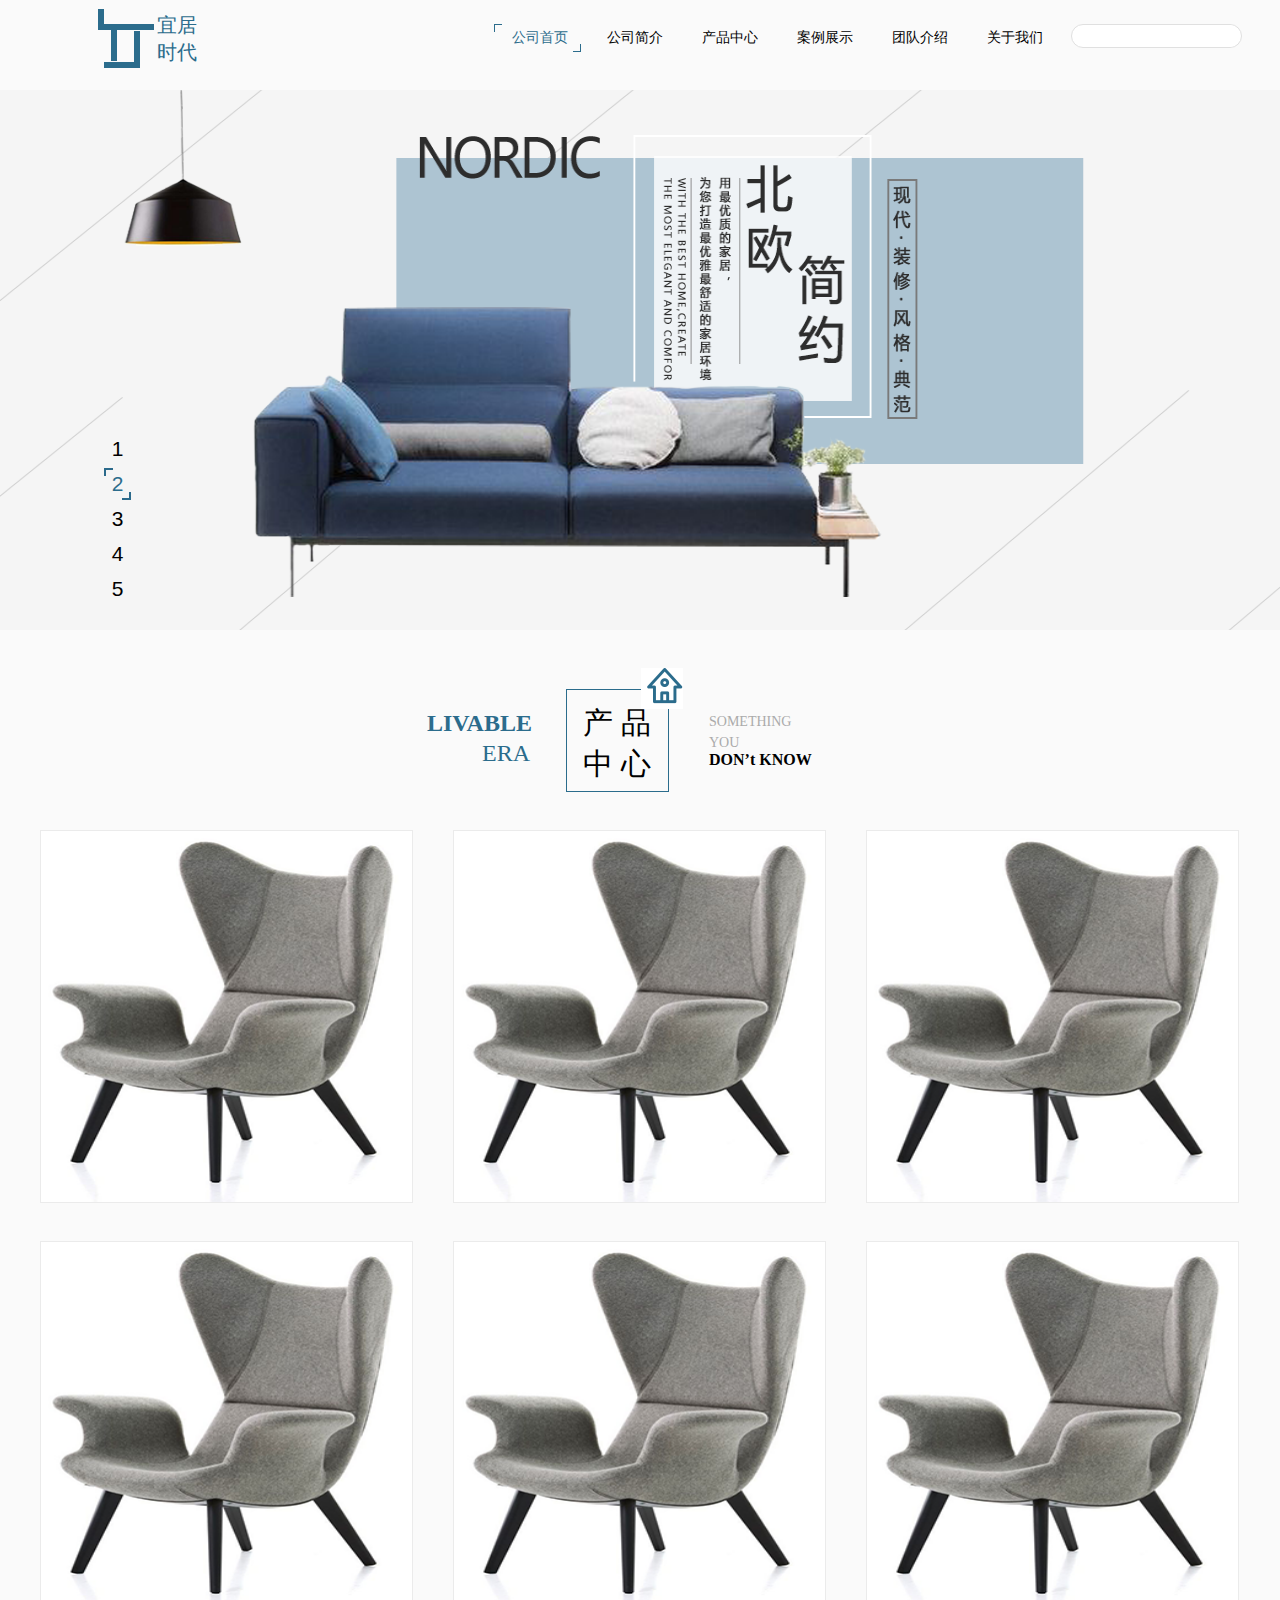
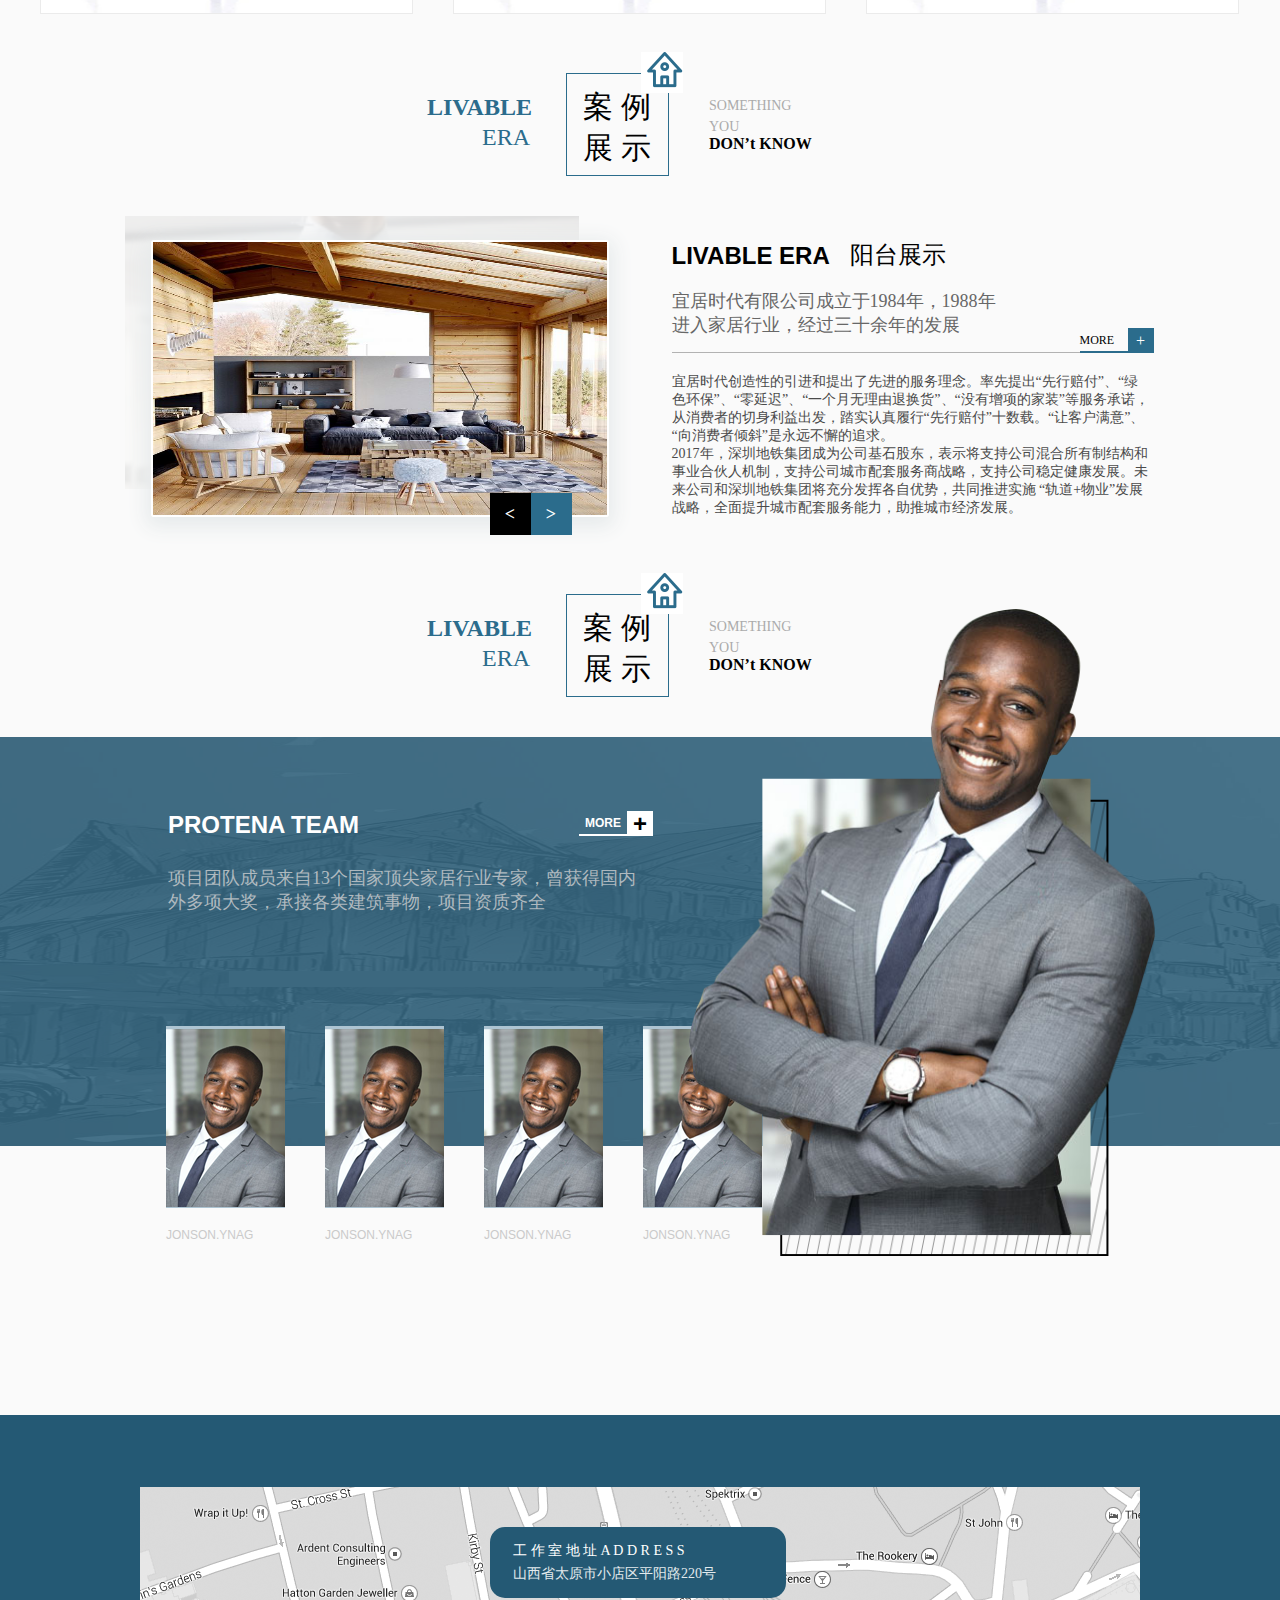
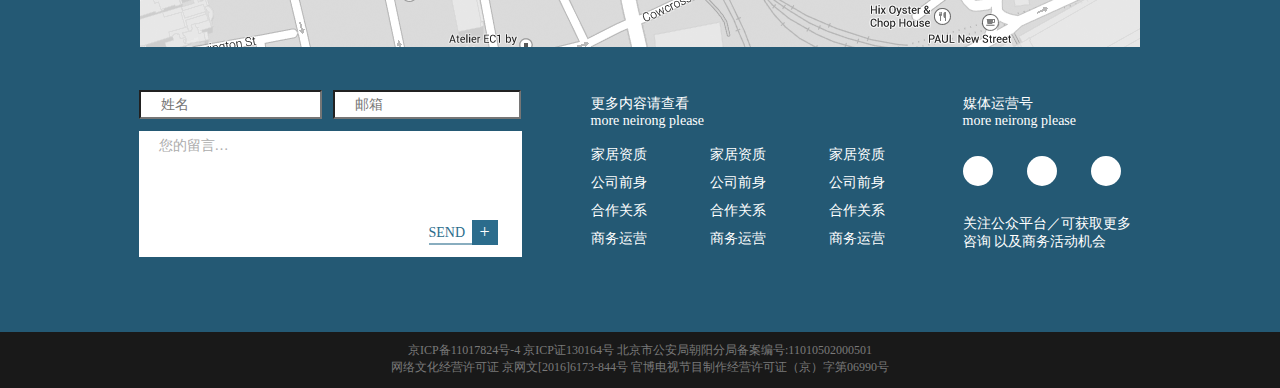
==== index.html @ 9d671a99 "1" ====
<!DOCTYPE html>
<html lang="en">
<head>
	<meta charset="UTF-8">
	<title>宜居时代</title>
	<link rel="stylesheet" href="css/index.css">
	<link rel="stylesheet" href="css/public.css">
</head>
<body>
	<!-- 顶部开始 -->
	<div class="top">
		<div class="top_nr">
			<div class="top_nrleft">
				<div class="top_logo">
					<div class="logo_top"></div>
					<div class="logo_bottom">
						<div class="logo_dingwei"></div>
					</div>
				</div>
				<div class="top_logowz">
					宜居时代
				</div>
			</div>
			<div class="top_right">
				<div class="top_search">
					<form action="" method=""> 
						<label for=""></label>
						<input type="search" placeholder="" class="search_kuang">
				    	<input type="submit" value="&#xe633;" class="search_btn">
					</form>
				</div>	
				<div class="top_rwenzi">
					<a href="guanyu.html">
						<div class="top_wzs"></div>
						关于我们
						<div class="top_wzx"></div>
					</a>
				</div>
				<div class="top_rwenzi">
					<a href="tuandui.html">
						<div class="top_wzs"></div>
						团队介绍
						<div class="top_wzx"></div>
					</a>
				</div>
				<div class="top_rwenzi">
					<a href="anli.html">
						<div class="top_wzs"></div>
						案例展示
						<div class="top_wzx"></div>
					</a>
				</div>
				<div class="top_rwenzi">
					<a href="chanpin.html">
						<div class="top_wzs"></div>
						产品中心
						<div class="top_wzx"></div>
					</a>
				</div>
				<div class="top_rwenzi">
					<a href="jianjie.html">
						<div class="top_wzs"></div>
						公司简介
						<div class="top_wzx"></div>
					</a>
				</div>
				<div class="top_rwenzi top_rwenzi1">
					<a href="index.html">
						<div class="top_wzs top_wzs1"></div>
						公司首页
						<div class="top_wzx top_wzx1"></div>
					</a>
				</div>
					
			</div>
		</div>
	</div>
	<!-- 顶部结束 -->
	<!-- banner开始 -->
	<div class="banner">
		<img src="img/index1.png" alt="">
		<div class="banner_sz">
			<div class="banner_1">
				<div class="banner_lan banner_lts"></div>
				<div class="banner_lan banner_ltl"></div>
				1
				<div class="banner_lan banner_ltx"></div>
				<div class="banner_lan banner_ltr"></div>
			</div>
			<div class="banner_1 banner_2 banner_3">
				<div class="banner_lan banner_lan1 banner_lts"></div>
				<div class="banner_lan banner_lan1 banner_ltl"></div>
				2
				<div class="banner_lan banner_lan1 banner_ltx"></div>
				<div class="banner_lan banner_lan1 banner_ltr"></div>
			</div>
			<div class="banner_1 banner_2">
				<div class="banner_lan banner_lts"></div>
				<div class="banner_lan banner_ltl"></div>
				3
				<div class="banner_lan banner_ltx"></div>
				<div class="banner_lan banner_ltr"></div>
			</div>
			<div class="banner_1 banner_2">
				<div class="banner_lan banner_lts"></div>
				<div class="banner_lan banner_ltl"></div>
				4
				<div class="banner_lan banner_ltx"></div>
				<div class="banner_lan banner_ltr"></div>
			</div>
			<div class="banner_1 banner_2">
				<div class="banner_lan banner_lts"></div>
				<div class="banner_lan banner_ltl"></div>
				5
				<div class="banner_lan banner_ltx"></div>
				<div class="banner_lan banner_ltr"></div>
			</div>
		</div>
	</div>
	
	<!-- banner结束  -->
	<!-- 产品中心开始 -->
	<div class="biaoti">
		<div class="bt_left">
			<div class="bt_leftz">LIVABLE</div>
			<div class="bt_leftz1">ERA</div>	
		</div>
		<div class="bt_kuang">
			产 品中 心
			<div class="bt_fangzi">
				<img src="img/index2.png" alt="">
			</div>
		</div>
		<div class="bt_right">
			<p>SOMETHING</p>
			<p>YOU</p>
			<span>DON’t KNOW</span>
		</div>
	</div>
	<div class="neirong">
		<div class="nr_hz1">
			<img src="img/index3.png" alt="">
			<div class="nr_hover">
				<img src="img/index4.png" alt="">
			</div>
		</div>

		<div class="nr_hz1 nr_hz2">
			<img src="img/index3.png" alt="">
			<div class="nr_hover">
				<img src="img/index4.png" alt="">
			</div>
		</div>

		<div class="nr_hz1 nr_hz2">
			<img src="img/index3.png" alt="">
			<div class="nr_hover">
				<img src="img/index4.png" alt="">
			</div>
		</div>
	</div>
	<div class="neirong">
		<div class="nr_hz1">
			<img src="img/index3.png" alt="">
			<div class="nr_hover">
				<img src="img/index4.png" alt="">
			</div>
		</div>

		<div class="nr_hz1 nr_hz2">
			<img src="img/index3.png" alt="">
			<div class="nr_hover">
				<img src="img/index4.png" alt="">
			</div>
		</div>

		<div class="nr_hz1 nr_hz2">
			<img src="img/index3.png" alt="">
			<div class="nr_hover">
				<img src="img/index4.png" alt="">
			</div>
		</div>
	</div>
	<!-- 产品中心结束 -->
	<!-- 案例展示开始 -->
	<div class="biaoti">
		<div class="bt_left">
			<div class="bt_leftz">LIVABLE</div>
			<div class="bt_leftz1">ERA</div>	
		</div>
		<div class="bt_kuang">
			案 例展 示
			<div class="bt_fangzi">
				<img src="img/index2.png" alt="">
			</div>
		</div>
		<div class="bt_right">
			<p>SOMETHING</p>
			<p>YOU</p>
			<span>DON’t KNOW</span>
		</div>
	</div>
	<div class="al_nr">
		<div class="al_left">
			<img src="img/index7.png" alt="" class="al_img1">
			<div class="al_img2h">
				<img src="img/index6.png" alt="" class="al_img2">
			</div>
			<a href="" class="al_ljt">&lt;</a>
			<a href="" class="al_rjt">&gt;</a>
		</div>
		<div class="al_right">
			<p>LIVABLE ERA</p>
			<div class="al_rz">阳台展示</div>
			<div class="al_rz1">
				宜居时代有限公司成立于1984年，1988年进入家居行业，经过三十余年的发展
			</div>
			<div class="al_fenge">
				<div class="al_jia">+</div>
				<div class="al_more">MORE</div>
			</div>
			<div class="al_rwz">
				宜居时代创造性的引进和提出了先进的服务理念。率先提出“先行赔付”、“绿色环保”、“零延迟”、“一个月无理由退换货”、“没有增项的家装”等服务承诺，从消费者的切身利益出发，踏实认真履行“先行赔付”十数载。“让客户满意”、“向消费者倾斜”是永远不懈的追求。
				<br>2017年，深圳地铁集团成为公司基石股东，表示将支持公司混合所有制结构和事业合伙人机制，支持公司城市配套服务商战略，支持公司稳定健康发展。未来公司和深圳地铁集团将充分发挥各自优势，共同推进实施 “轨道+物业”发展战略，全面提升城市配套服务能力，助推城市经济发展。
			</div>
		</div>
	</div>
	<!-- 案例展示结束 -->
	<!-- 团队介绍开始 -->
	<div class="biaoti">
		<div class="bt_left">
			<div class="bt_leftz">LIVABLE</div>
			<div class="bt_leftz1">ERA</div>	
		</div>
		<div class="bt_kuang">
			案 例展 示
			<div class="bt_fangzi">
				<img src="img/index2.png" alt="">
			</div>
		</div>
		<div class="bt_right">
			<p>SOMETHING</p>
			<p>YOU</p>
			<span>DON’t KNOW</span>
		</div>
	</div>
	<div class="td_nz">
		<div class="td_img">
			<div class="td_tiao"></div>
			<img src="img/index10.png" alt="" class="td_img1">
			<div class="td_fugai"></div>
			<div class="td_fgz">
				PROTENA TEAM
				<div class="td_jia">+</div>
				<div class="td_more">MORE</div>
			</div>
			<div class="td_fgz1">
				项目团队成员来自13个国家顶尖家居行业专家，曾获得国内外多项大奖，承接各类建筑事物，项目资质齐全
			</div>
			<div class="td_rw">
				<div class="td_rw1">
					<div class="td_rwimg">
						<img src="img/indextx.png" alt="">
					</div>
					<div class="td_name">JONSON.YNAG</div>
				</div>
				<div class="td_rw1 td_rw2">
					<div class="td_rwimg">
						<img src="img/indextx.png" alt="">
					</div>
					<div class="td_name">JONSON.YNAG</div>
				</div>
				<div class="td_rw1 td_rw2">
					<div class="td_rwimg">
						<img src="img/indextx.png" alt="">
					</div>
					<div class="td_name">JONSON.YNAG</div>
				</div>
				<div class="td_rw1 td_rw2">
					<div class="td_rwimg">
						<img src="img/indextx.png" alt="">
					</div>
					<div class="td_name">JONSON.YNAG</div>
				</div>
			</div>
			<img src="img/index9.png" alt="" class="td_img2">
		</div>
	</div>
	
	<!-- 团队介绍结束 -->
	<!-- 站点地图开始 -->
	<div class="map">
		<div class="map_map">
			<img src="img/map.png" alt="">
			<span>&#xe676;</span>
			<div class="map_address">
				<p>工 作 室 地 址 A D D R E S S</p>
				<h5>山西省太原市小店区平阳路220号</h5>
			</div>
		</div>
		<div class="map_lx">
			<div class="map_email">
				<input type="email" placeholder="姓名" class="map_name">
				<input type="email" placeholder="邮箱" class="map_name map_youxiang">
				<div class="map_name map_liuyan">
					您的留言…
					<div class="map_jiahao">+</div>
					<div class="map_tiao">SEND</div>
				</div>
			</div>
			<div class="map_lianjie">
				<div class="map_lianjie1">
					<p>更多内容请查看</p>
					<span>more neirong please</span>
				</div>
				<div class="map_li1">
						<span>家居资质</span>
						<p>公司前身</p>
						<p>合作关系</p>
						<p>商务运营</p>
					</div>
					<div class="map_li1 map_li2">
						<span>家居资质</span>
						<p>公司前身</p>
						<p>合作关系</p>
						<p>商务运营</p>
					</div>
					<div class="map_li1 map_li2">
						<span>家居资质</span>
						<p>公司前身</p>
						<p>合作关系</p>
						<p>商务运营</p>
					</div>
			</div>
			<div class="map_lianjie map_meiti">
				<div class="map_lianjie1">
					<p>媒体运营号</p>
					<span>more neirong please</span>
				</div>
				<div class="map_weibo">
					<div class="weibo">&#xe699;</div>
					<div class="weibo weixin">&#xe619;</div>
					<div class="weibo weixin">&#xe630;</div>
				</div>
				<div class="map_p">关注公众平台／可获取更多咨询 以及商务活动机会</div>
			</div>
		</div>
	</div>
	<div class="xukezheng">
		<div class="xkz_wenzi">
			京ICP备11017824号-4 京ICP证130164号 北京市公安局朝阳分局备案编号:11010502000501
			<br>网络文化经营许可证 京网文[2016]6173-844号 官博电视节目制作经营许可证（京）字第06990号
		</div>	
	</div>
	<!-- 站点地图结束 -->
</body>
</html>
---- css/index.css ----
@font-face {
  font-family: 'iconfont';  /* project id 569558 */
  src: url('https://at.alicdn.com/t/font_569558_vj37noidc6p3nmi.eot');
  src: url('https://at.alicdn.com/t/font_569558_vj37noidc6p3nmi.eot?#iefix') format('embedded-opentype'),
  url('https://at.alicdn.com/t/font_569558_vj37noidc6p3nmi.woff') format('woff'),
  url('https://at.alicdn.com/t/font_569558_vj37noidc6p3nmi.ttf') format('truetype'),
  url('https://at.alicdn.com/t/font_569558_vj37noidc6p3nmi.svg#iconfont') format('svg');
}
body{
	background-color: #FAFAFA;
}
.top{
	width: 100%;
	height: 79px;
	padding-top:  9px;
}
.top_nr{
	width: 1152px;	
	height: 59px;
	margin-left: 90px;
}
.top_nrleft{
	width: 103px;
	height: 59px;
	margin-left: 8px;
	float: left;
}
.top_logo{
	float: left;
}
.logo_top{
	width: 56px;
	height: 21px;
	border-bottom: 6px solid #2B6C8C;
	border-left: 6px solid #2B6C8C;
}
.logo_bottom{
	width: 36px;
	height: 37px;
	border-bottom: 6px solid #2B6C8C;
	border-right: 6px solid #2B6C8C;
	margin-top: 1px;
	margin-left: 6px;
	position: relative;
}
.logo_dingwei{
	width: 6px;
	height: 31px;
	background-color: #2B6C8C;
	position: absolute;
	left: 7px;
	top: -1px;
}
.top_logowz{
	width: 44px;
	height: 47px;
	float: left;
	margin-left: 3px;
	margin-top: 3px;
	color: #2B6C8C;
	font-size: 20px;
	font-family: "微软雅黑";
}
.top_rwenzi{
	width: 87px;
	height: 28px;
	margin-left: 8px;
	margin-top: 15px;
	padding-left: 18px; 
	font-size: 16px;
	color: #000;
	font-size: 14px;
	font-family: "微软雅黑";
	line-height: 28px;
	float: right;
	position: relative;
}
.top_rwenzi a{
	color: #000;
}
.top_wzs{
	width: 8px;
	height: 8px;
	border-top: 1px solid #2B6C8C;
	border-left: 1px solid #2B6C8C;
	position: absolute;
	top: 0;
	left: 0;
	opacity: 0;
}
.top_wzx{
	width: 8px;
	height: 8px;
	border-bottom: 1px solid #2B6C8C;
	border-right: 1px solid #2B6C8C;
	position: absolute;
	bottom: 0;
	right: 0;
	opacity: 0;
}
.top_search{
    position: relative;
	width: 171px;
    height: 24px;
    margin-left: 15px;
	margin-top: 15px;
	float: right;
}
.search_kuang{
	width: 171px;
    height: 24px;
    border: 1px solid #e0e0e0;
    padding: 0 10px;
    border-radius: 30px;
    background-color: white;
    position: absolute;
    left: 0;
    top: 0;
    outline: none;
}
.search_btn{
	font-family: 'iconfont';
	float: right;
	width: 24px;
    height: 22px;
    margin-top: 1px;
    margin-right: 2px;
    font-weight: bold;
    border-radius: 30px;
    background-color: white;
    border:0 solid #e0e0e0;
	line-height: 22px;
    font-size: 12px;
    color: #555555;
    position: absolute;
    right: 0px;
    top: 0;
    outline: none;
}
.top_rwenzi:hover{
	cursor: pointer;
	color: #2B6C8C;
}
.top_rwenzi:hover .top_wzs{
	opacity: 1;
}
.top_rwenzi:hover .top_wzx{
	opacity: 1;
}
.top_rwenzi1 a{
	color: #2B6C8C;
}
.top_wzs1{
	opacity: 1;
}
.top_wzx1{
	opacity: 1;
}
.banner{
	width: 100%;
	height: 540px;
	margin-top: 11px;
	position: relative;
}
.banner img{
	width: 100%;
	height: 540px;
}
.biaoti{
	width: 426px;
	height: 122px;
	margin: 0 auto;
	margin-top: 40px;
}
.banner_sz{
	width: 27px;
	height: 173px;
	position: absolute;
	top: 343px;
	left: 104px;
}
.banner_1{
	width: 27px;
	height: 32px;
	font-family: "arial";
	font-size: 21px;
	text-align: center;
	line-height: 32px;
	position: relative;
}
.banner_lts{
	width: 9px;
	height: 2px;
	background-color: #2B6A8B;
	position: absolute;
	top: 0;
	left: 0;
}
.banner_ltl{
	width: 2px;
	height: 6px;
	background-color: #2B6A8B;
	position: absolute;
	top: 2px;
	left: 0;
}
.banner_ltx{
	width: 9px;
	height: 2px;
	background-color: #2B6A8B;
	position: absolute;
	bottom: 0;
	right: 0;
}
.banner_ltr{
	width: 2px;
	height: 6px;
	background-color: #2B6A8B;
	position: absolute;
	bottom: 2px;
	right: 0;
}
.banner_2{
	margin-top: 3px;
}
.banner_lan{
	opacity: 0;
}
.banner_1:hover .banner_lan{
	opacity: 1;
}
.banner_1:hover{
	color: #2C6D8D;
	cursor: pointer;
}
.bt_left{
	float: left;
	width: 139px;
}
.bt_leftz{
	width: 138px;
	height: 24px;
	color: #2B6C8C;
	font-weight: bold;
	font-size: 24px;
	padding-top: 40px;
}
.bt_leftz1{
	width: 61px;
	height: 24px;
	color: #2B6C8C;
	font-size: 24px;
	padding-top: 30px;
	margin-left:55px;
}
.bt_kuang{
	width: 103px;
	height: 103px;
	border: 1px solid #2B6C8C;
	margin: 0 auto;
	margin-top: 19px;
	padding: 13px 13px 16px 16px;
	font-size: 30px;
	float: left;
	position: relative;
}
.bt_fangzi{
	width: 42px;
	height: 41px;
	background-color: #fff;
	position: absolute;
	top:-22px ;
	right: -15px;
}
.bt_fangzi img{
	float: right;
}
.bt_right{
	width: 144px;
	height: 65px;
	margin-top: 39px;
	float: right;
}
.bt_right p{
	color: #ABABAB;
	font-size: 14px;
	margin-top: 5px;
}
.bt_right span{
	font-size: 16px;
	color: #000;
	font-weight: bold;
	margin-top: 2px;
}
.neirong{
	width: 1200px;
	height: 373px;
	margin: 0 auto;
	margin-top: 38px;
}
.nr_hz1{
	width: 373px;
	height: 373px;
	border: 1px solid #EBEBEB;
	float: left;
	position: relative;
}
.nr_hz1 img{
	width: 371px;
	height: 371px;
}
.nr_hover{
	width: 326px;
	height: 326px;
	background-color: #32657F;
	position: absolute;
	top: 22px;
	left: 26px;
	opacity: 0;
}
.nr_hover img{
	width: 326px;
	height: 326px;
}
.nr_hz2{
	margin-left: 40px;
}
.nr_hz1:hover .nr_hover{
	opacity: .8;
}
.nr_hz1:hover{
	cursor: pointer;
	box-shadow: 0 5px 20px 5px #E6EAEB;
}
.al_nr{
	width: 1031px;
	height: 319px;
	margin: 0 auto;
	margin-top: 40px;
}
.al_left{
	width: 484px;
	height: 319px;
	float: left;
	position: relative;
}
.al_img1{
	width: 454px;
	height: 273px;
	float: left;
}
.al_img2h{
	width: 458px;
	height: 277px;
	border: 2px solid #fff;
	box-shadow: 0 5px 20px 5px #E6EAEB;
	position: absolute;
	top: 24px;
	left: 26px;
	border-radius: 3px;
}
.al_img2{
	width: 454px;
	height: 273px;
	float: left;
}
.al_ljt{
	width: 41px;
	height: 42px;
	background-color: #000;
	font-size: 18px;
	color: #fff;
	font-weight: bold;
	text-align: center;
	line-height: 42px;
	position: absolute;
	bottom: 0;
	right: 78px;
}
.al_rjt{
	width: 41px;
	height: 42px;
	background-color: #2B6C8C;
	font-size: 18px;
	color: #fff;
	font-weight: bold;
	text-align: center;
	line-height: 42px;
	position: absolute;
	bottom: 0;
	right: 37px;
}
.al_right{
	width: 480px;
	height: 297px;
	margin-left: 63px;
	margin-top: 23px;
	float: left;
}
.al_right p{
	font-size: 24px;
	color: #000;
	font-weight: bold;
	font-family: "arial";
	float: left;
	margin-top: 3px;
}
.al_rz{
	font-size: 24px;
	color: #000;
	font-family: "微软雅黑";
	float: left;
	margin-left: 20px;
}
.al_rz1{
	width: 327px;
	height: 48px;
	margin-top: 50px;
	font-size: 18px;
	color: #676767;
}
.al_fenge{
	width: 482px;
	height: 1px;
	background-color: #B2B2B2;
	margin-top: 15px;
	position: relative;
}
.al_more{
	width: 48px;
	height: 25px;
	border-bottom: 2px solid #2B6C8C;
	font-size: 12px;
	line-height: 25px;
	position: absolute;
	bottom: 0;
	right: 26px;
}
.al_jia{
	width: 26px;
	height: 25px;
	background-color: #2B6C8C;
	text-align: center;
	line-height: 25px;
	color: #fff;
	position: absolute;
	bottom: 0;
	right: 0;
}
.al_rwz{
	width: 480px;
	height: 155px;
	float: left;
	margin-top: 20px;
	font-size: 14px;
	color: #4A4A4A;
}
.td_nz{
	height: 598px;
	margin-top: 40px;
}
.td_img{
	width: 100%;
	height: 409px;
	position: relative;
}
.td_img1{
	width: 100%;
	height: 409px;
}
.td_fugai{
	width: 100%;
	height: 409px;
	background-color: #184F6B;
	opacity: .8;
	position: absolute;
	top: 0;
	left: 0;
}
.td_tiao{
	width: 374px;
	height: 16px;
	background-color: #ccc;
	position: absolute;
	top: 234px;
	left: 229px;
}
.td_fgz{
	width: 485px;
	height: 25px;
	position: absolute;
	top: 74px;
	left: 168px;
	font-size: 24px;
	font-weight: bold;
	font-family: "arial";
	color: #fff;
}
.td_jia{
	width: 26px;
	height: 25px;
	background-color: #fff;
	font-size: 24px;
	color: #000;
	text-align: center;
	line-height: 25px;
	float: right;
}
.td_more{
	width: 48px;
	height: 25px;
	border-bottom: 2px solid #fff;
	float: right;
	font-size: 12px;
	color: #fff;
	line-height: 25px;
	text-align: center;
}
.td_fgz1{
	width: 485px;
	height: 48px;
	font-size: 18px;
	color: #AFB9BF;
	position: absolute;
	top: 129px;
	left: 168px;
}
.td_rw{
	width: 596px;
	height: 214px;
	position: absolute;
	top:289px ;
	left: 166px;
}
.td_img2{
	width: 469px;	
	height: 647px;	
	position: absolute;
	top:-128px ;
	right: 125px;
}
.td_rw1{
	width: 119px;
	height: 214px;
	float: left;
}
.td_rwimg{
	width: 119px;
	height: 182px;
	border-bottom: 1px solid #ADC4D2;
	border-top: 3px solid #ADC4D2;
}
.td_rwimg img{
	width: 119px;
	height: 178px;
}
.td_name{
	width: 119px;
	height: 12px;
	font-size: 12px;
	color: #CACACA;
	font-family: "arial";
	margin-top: 20px;
}
.td_rw2{
	margin-left: 40px;
}
.td_rw1:hover{
	cursor: pointer;
}
.td_rw1:hover .td_rwimg{
	border-top: 3px solid #F5C813;
	border-bottom: 0;
}
.td_rw1:hover .td_name{
	color: #000;
}
.map{
	width: 100%;
	height: 517px;
	background-color: #245974;
	margin-top: 80px;
	float: left;
}
.map_map{
	width: 1000px;
	height: 160px;
	margin: 0 auto;
	margin-top: 72px;
	position: relative;
}
.map_map img{
	width: 1000px;
	height: 160px;
}
.map_map span{
	font-family: 'iconfont';
	font-size: 28px;
	color: #245974;
	position: absolute;
	left: 294px;
	top: 52px;
}
.map_address{
	width: 296px;
	height: 71px;
	border-radius: 15px;
	background-color:#245974;
	position: absolute;
	left: 350px;
	top: 40px;
	padding: 15px 23px;
}
.map_address p{
	font-size: 14px;
	color: #fff;
}
.map_address h5{
	font-size: 14px;
	color: #E3EAED;
	font-weight: 300;
	margin-top: 5px;
}
.map_lx{
	width: 1003px;
	height: 167px;
	margin: 0 auto;
	margin-top: 43px;
}
.map_email{
	width: 383px;
	height: 167px;
	float: left;
}
.map_name{
	width: 183px;
	height: 29px;
	background-color: #fff;
	padding-left: 20px;
	font-size: 14px;
	color: #ACACAC;
	line-height: 29px;
	float: left;
}
.map_youxiang{
	width: 188px;
	margin-left: 11px;
}
.map_liuyan{
	width: 383px;
	height: 126px;
	margin-top: 12px;
}
.map_jiahao{
	width: 26px;
	height: 25px;
	background-color: #2B6C8C;
	float: right;
	margin-right: 24px;
	margin-top: 89px;
	font-size: 18px;
	color: #fff;
	line-height: 25px;
	text-align: center;
}
.map_tiao{
	width: 43px;
	height: 25px;
	border-bottom: 2px solid #88ADBF;
	float: right;
	margin-top: 89px;
	color: #2B6C8C;
	font-size: 14px;
	line-height: 25px;
}
.map_lianjie{
	width: 366px;
	height: 163px;
	padding-left: 69px;
	float: left;
}
.map_lianjie1{
	width: 141px;
	height: 31px;
	margin-top: 5px;
	font-size: 14px;
	color: #fff;
}
.map_li1{
	width: 57px;
	height: 102px;
	margin-top: 20px;
	float: left;
	font-size: 14px;
	color: #fff;
}
.map_li1 p{
	margin-top: 10px;
}
.map_li2{
	margin-left: 62px;
}
.map_meiti{
	width: 179px;
	padding-left: 0;
	float: right;
}
.map_weibo{
	width: 160px;
	height: 89px;
}
.weibo{
	width: 30px;
	height: 30px;
	border-radius: 50%;
	background-color: #fff;
	margin-top: 30px;
	font-family: 'iconfont';
	color: #7F7F7F;
	line-height: 30px;
	text-align: center;
	float: left;
}
.weixin{
	margin-left: 34px;
}
.map_p{
	font-size: 14px;
	color: #fff;
}
.xukezheng{
	width: 100%;
	height: 56px;
	background-color: #191919;
	margin-top: 597px;	
}
.xkz_wenzi{
	width: 523px;
	height: 56px;
	margin: 0 auto;
	font-size: 12px;
	text-align: center;
	padding-top: 10px;
	color: #7A7A7A;
}
.banner_3{
	color: #2B6C8C;
}
.banner_lan1{
	opacity: 1;
}
---- css/public.css ----
*{
	margin: 0;
	padding: 0;
	text-decoration: none;
	font-style: normal;
	list-style: none;
	-webkit-tap-highlight-color: rgba(0, 0, 0, 0);
	box-sizing:border-box; 
}
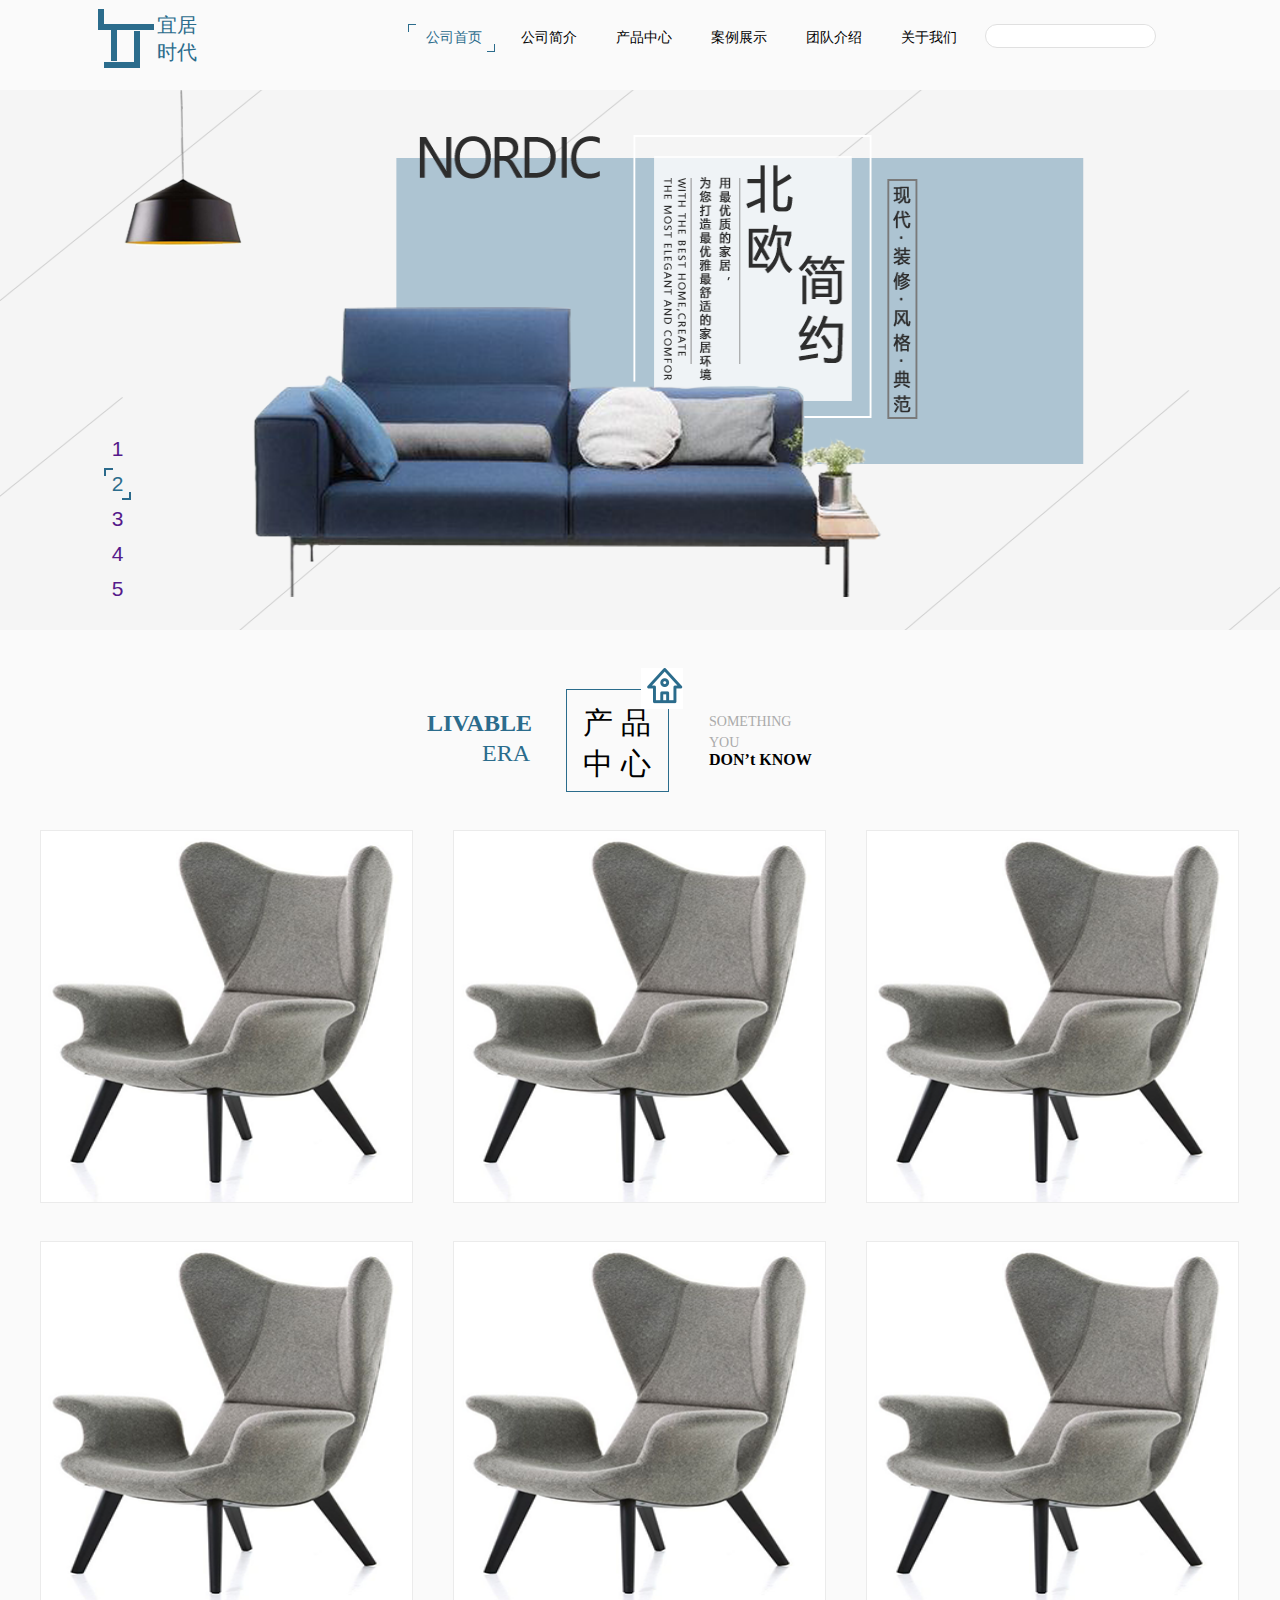
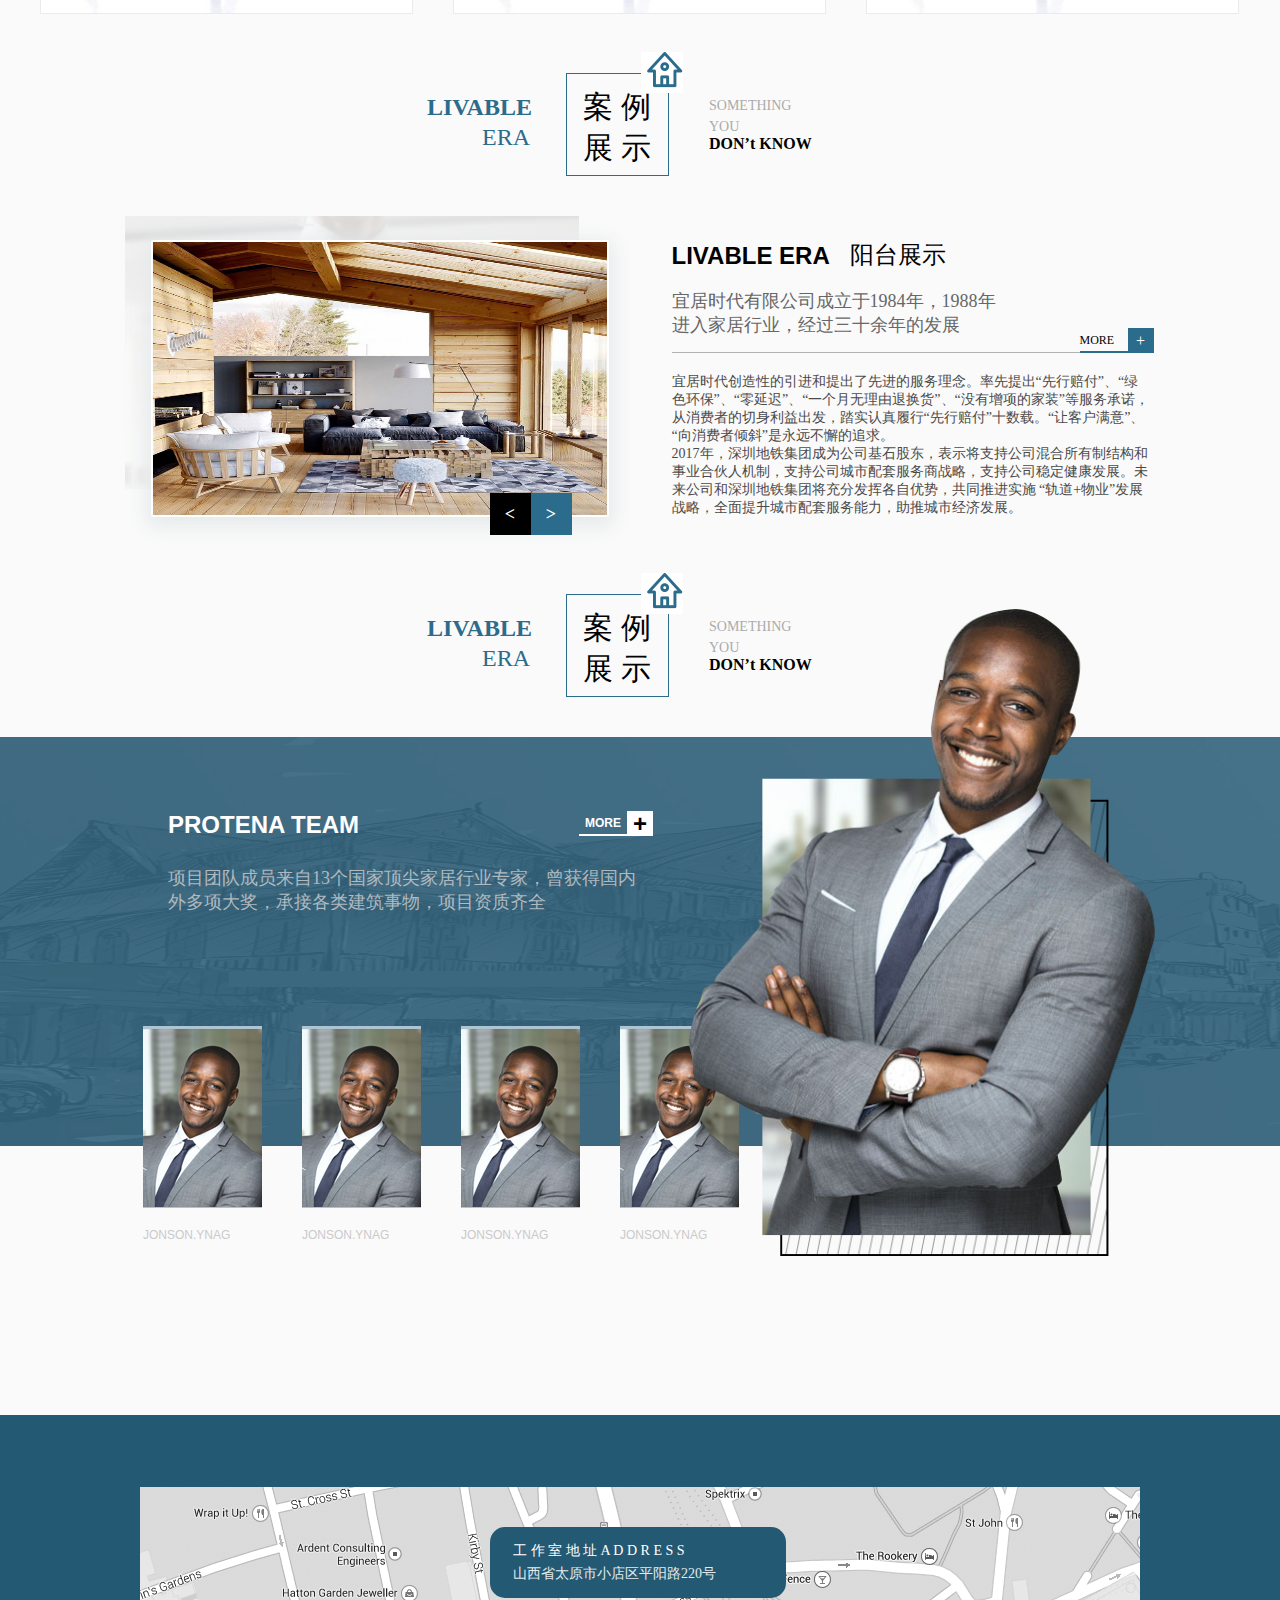
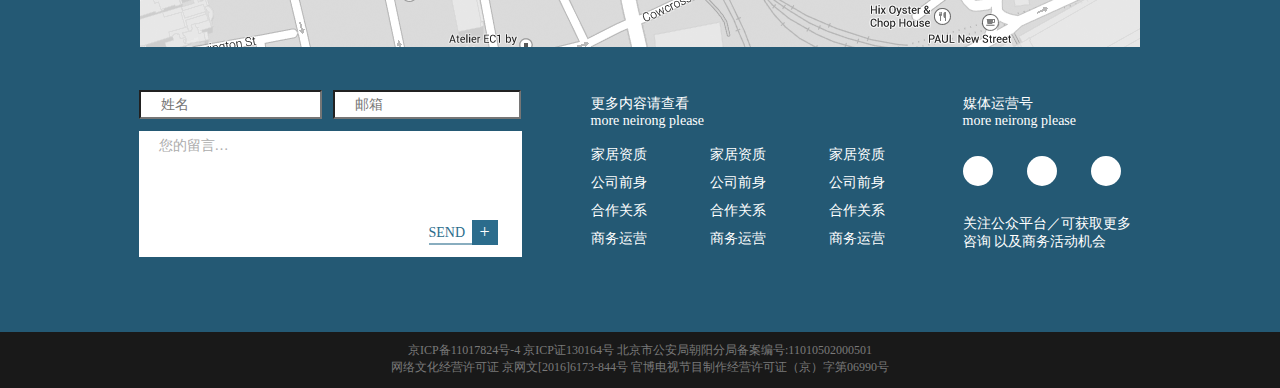
==== commit f426f2bd: "1" ====
--- a/index.html
+++ b/index.html
@@ -78,43 +78,46 @@
 	<!-- 顶部结束 -->
 	<!-- banner开始 -->
 	<div class="banner">
-		<img src="img/index1.png" alt="">
-		<div class="banner_sz">
-			<div class="banner_1">
-				<div class="banner_lan banner_lts"></div>
-				<div class="banner_lan banner_ltl"></div>
-				1
-				<div class="banner_lan banner_ltx"></div>
-				<div class="banner_lan banner_ltr"></div>
-			</div>
-			<div class="banner_1 banner_2 banner_3">
-				<div class="banner_lan banner_lan1 banner_lts"></div>
-				<div class="banner_lan banner_lan1 banner_ltl"></div>
-				2
-				<div class="banner_lan banner_lan1 banner_ltx"></div>
-				<div class="banner_lan banner_lan1 banner_ltr"></div>
-			</div>
-			<div class="banner_1 banner_2">
-				<div class="banner_lan banner_lts"></div>
-				<div class="banner_lan banner_ltl"></div>
-				3
-				<div class="banner_lan banner_ltx"></div>
-				<div class="banner_lan banner_ltr"></div>
-			</div>
-			<div class="banner_1 banner_2">
-				<div class="banner_lan banner_lts"></div>
-				<div class="banner_lan banner_ltl"></div>
-				4
-				<div class="banner_lan banner_ltx"></div>
-				<div class="banner_lan banner_ltr"></div>
-			</div>
-			<div class="banner_1 banner_2">
-				<div class="banner_lan banner_lts"></div>
-				<div class="banner_lan banner_ltl"></div>
-				5
-				<div class="banner_lan banner_ltx"></div>
-				<div class="banner_lan banner_ltr"></div>
-			</div>
+		<div class="banner_center">
+			<img src="img/index1.png" alt="">
+			<div class="banner_sz">
+				<a href=""><div class="banner_1">
+					<div class="banner_lan banner_lts"></div>
+					<div class="banner_lan banner_ltl"></div>
+					1
+					<div class="banner_lan banner_ltx"></div>
+					<div class="banner_lan banner_ltr"></div>
+				</div></a>
+				<a href=""><div class="banner_1 banner_2 banner_3">
+					<div class="banner_lan banner_lan1 banner_lts"></div>
+					<div class="banner_lan banner_lan1 banner_ltl"></div>
+					2
+					<div class="banner_lan banner_lan1 banner_ltx"></div>
+					<div class="banner_lan banner_lan1 banner_ltr"></div>
+				</div></a>
+				<a href=""><div class="banner_1 banner_2">
+					<div class="banner_lan banner_lts"></div>
+					<div class="banner_lan banner_ltl"></div>
+					3
+					<div class="banner_lan banner_ltx"></div>
+					<div class="banner_lan banner_ltr"></div>
+				</div></a>
+				<a href=""><div class="banner_1 banner_2">
+					<div class="banner_lan banner_lts"></div>
+					<div class="banner_lan banner_ltl"></div>
+					4
+					<div class="banner_lan banner_ltx"></div>
+					<div class="banner_lan banner_ltr"></div>
+				</div></a>
+				<a href=""><div class="banner_1 banner_2">
+					<div class="banner_lan banner_lts"></div>
+					<div class="banner_lan banner_ltl"></div>
+					5
+					<div class="banner_lan banner_ltx"></div>
+					<div class="banner_lan banner_ltr"></div>
+				</div></a>
+			</div>
+
 		</div>
 	</div>
 	
--- a/css/index.css
+++ b/css/index.css
@@ -15,9 +15,10 @@
 	padding-top:  9px;
 }
 .top_nr{
-	width: 1152px;	
 	height: 59px;
+	margin: 0 auto;
 	margin-left: 90px;
+	margin-right: 124px;
 }
 .top_nrleft{
 	width: 103px;
@@ -162,6 +163,12 @@
 	margin-top: 11px;
 	position: relative;
 }
+.banner_center {
+	width: 100%;
+	height: 540px;
+	margin: 0 auto;
+	position: relative;
+}
 .banner img{
 	width: 100%;
 	height: 540px;
@@ -530,7 +537,7 @@
 	height: 214px;
 	position: absolute;
 	top:289px ;
-	left: 166px;
+	left: 143px;
 }
 .td_img2{
 	width: 469px;	
@@ -732,7 +739,7 @@
 	width: 100%;
 	height: 56px;
 	background-color: #191919;
-	margin-top: 597px;	
+	float: left;
 }
 .xkz_wenzi{
 	width: 523px;
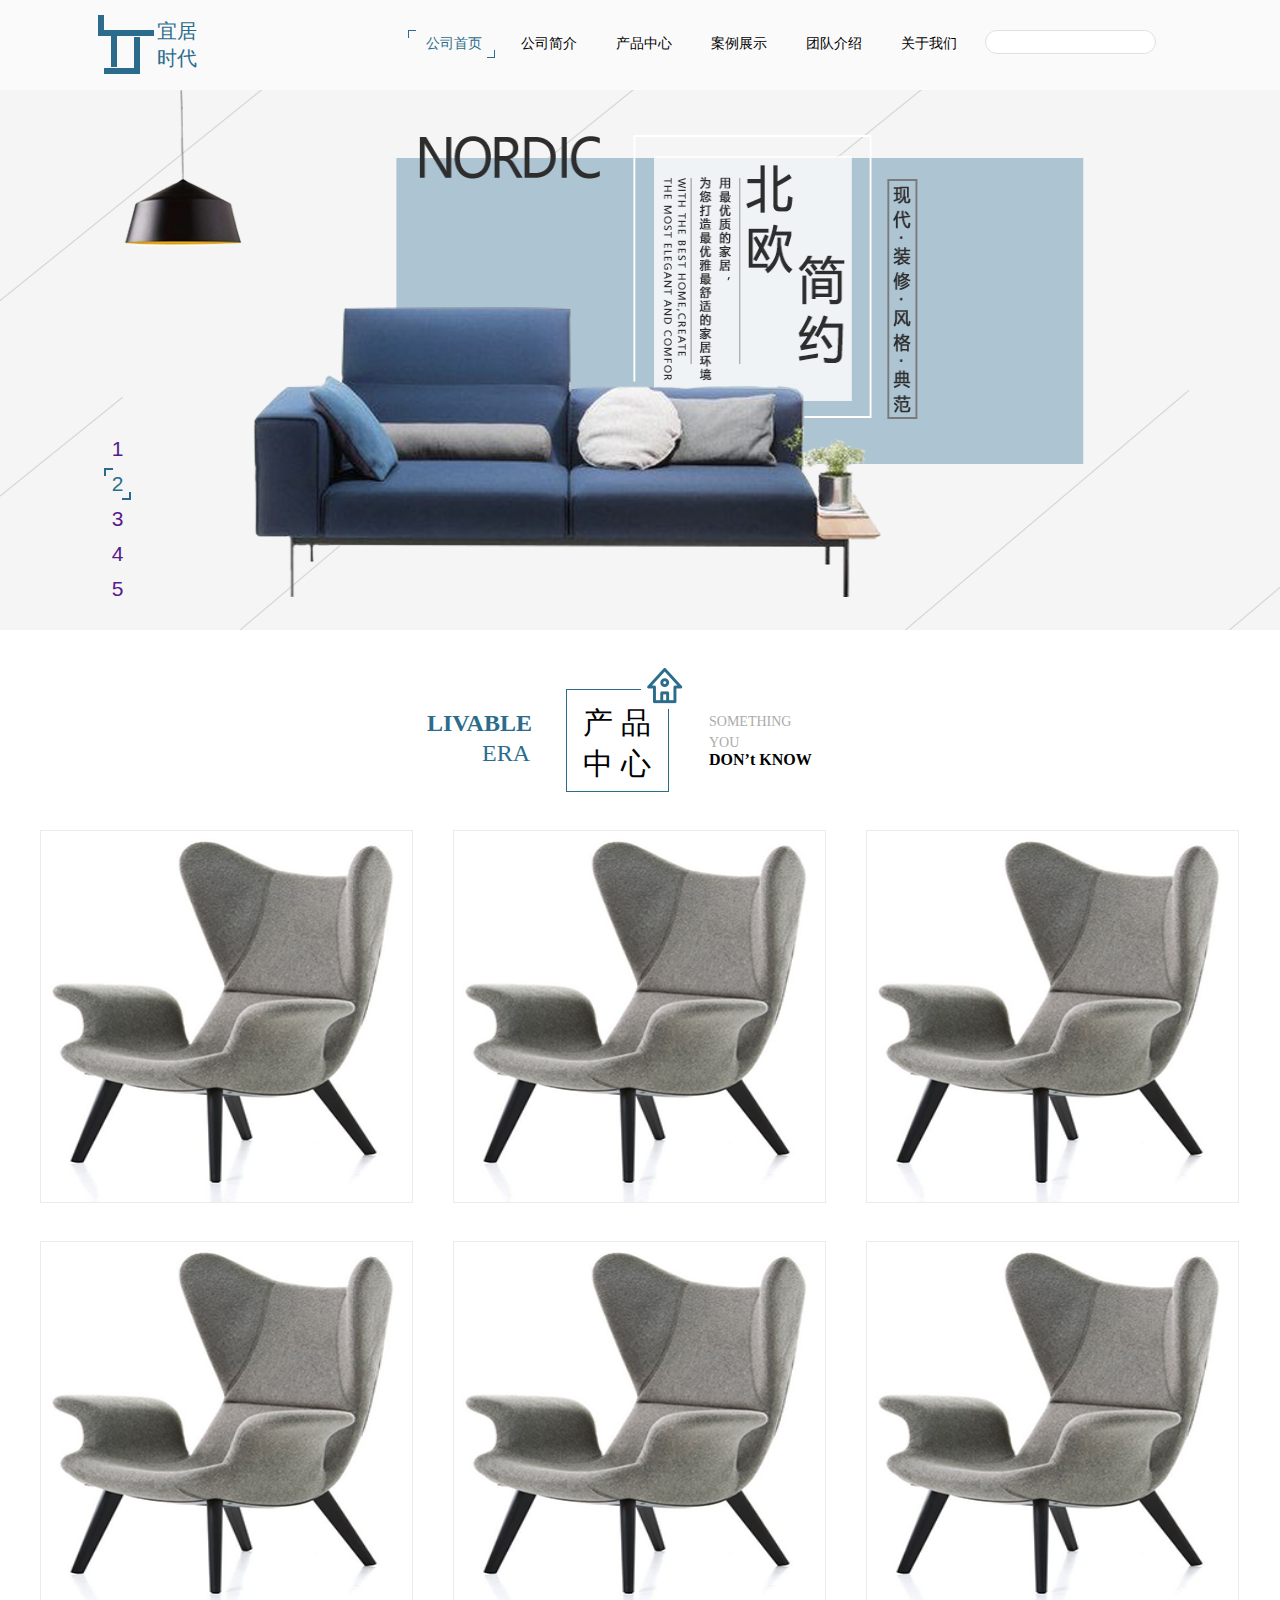
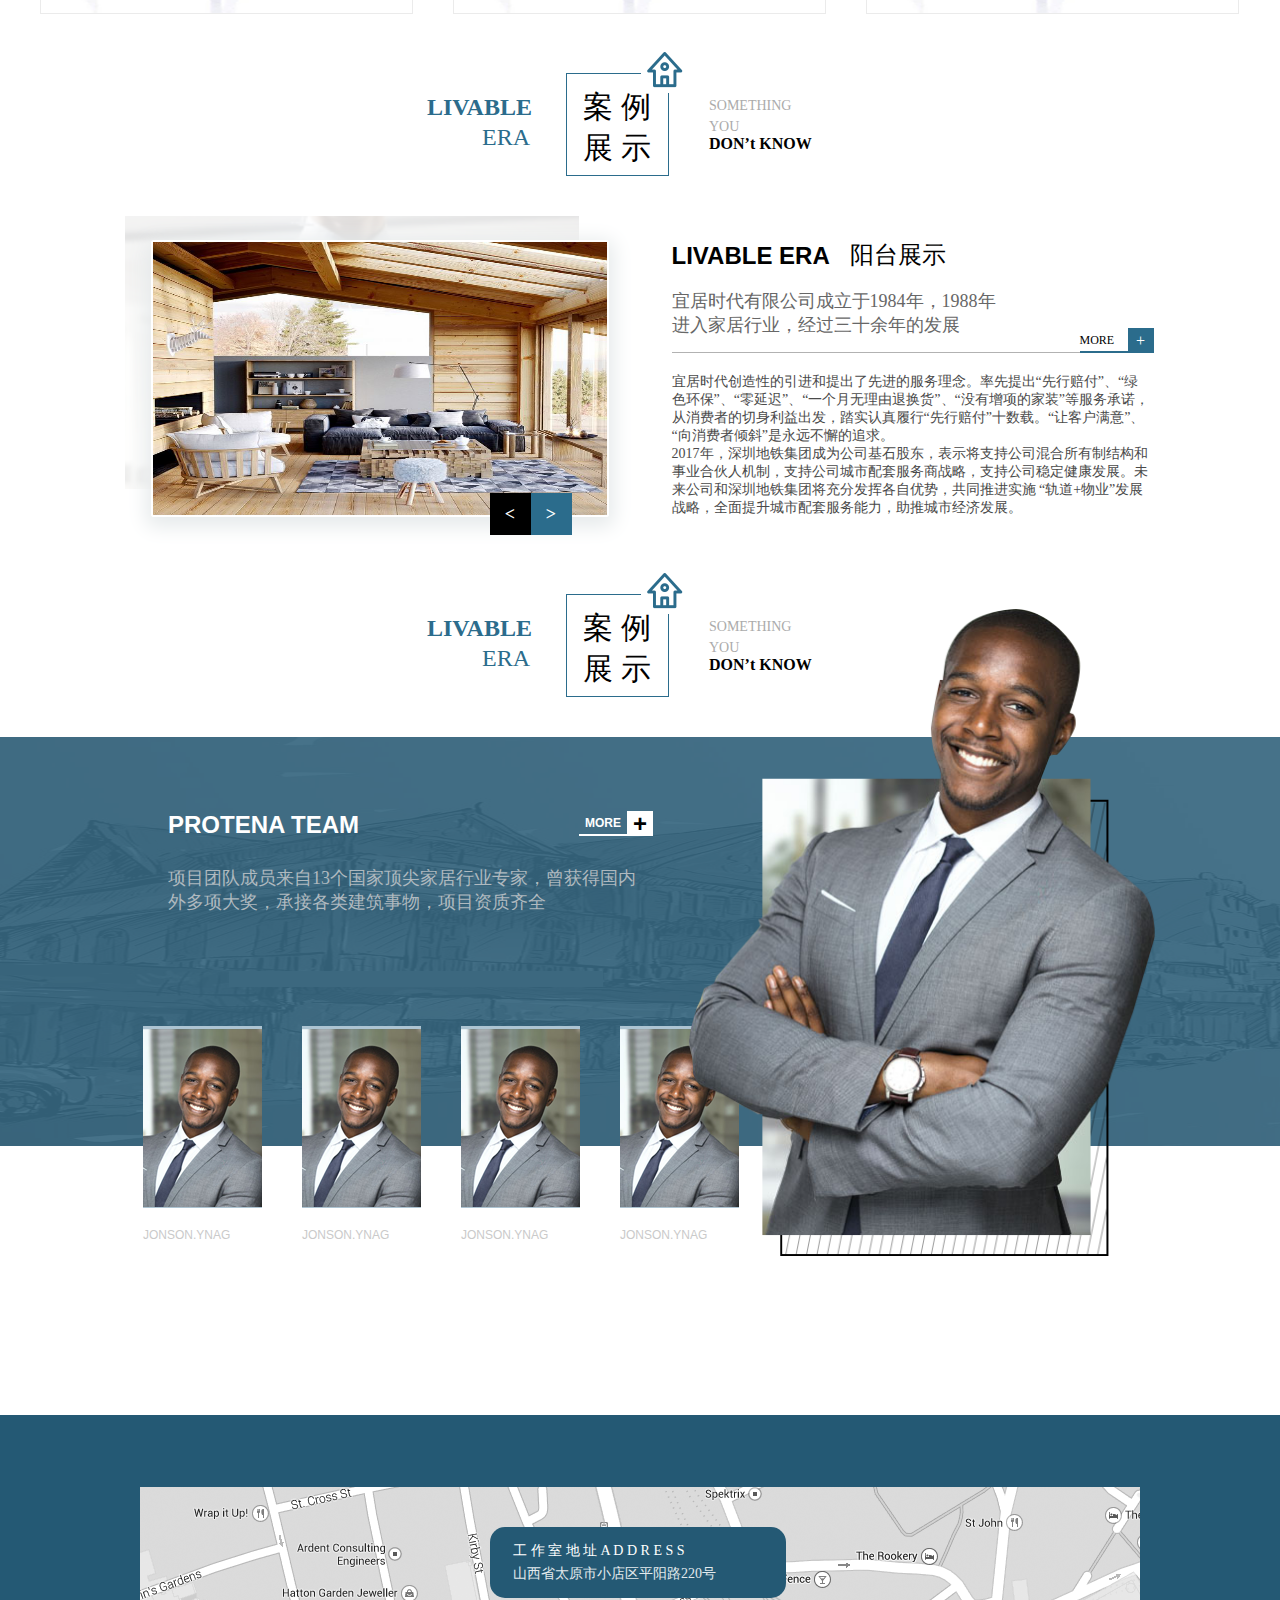
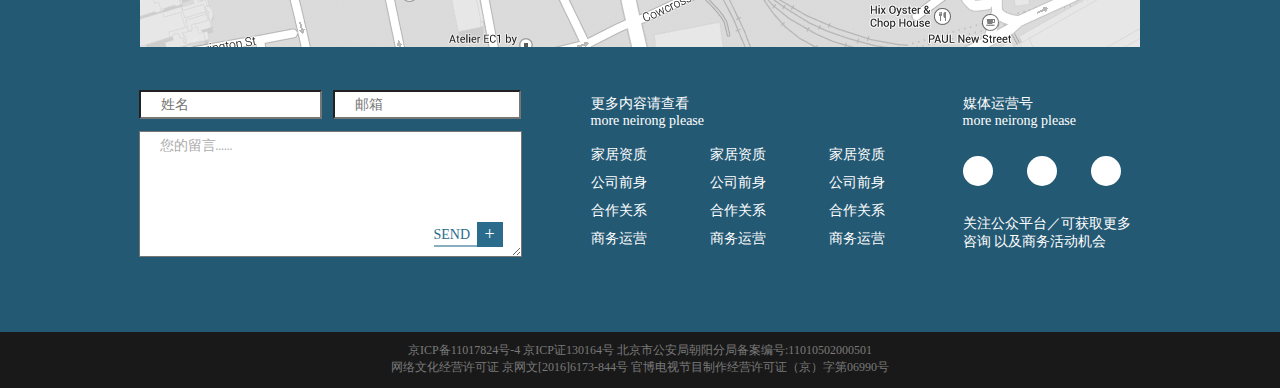
==== commit 990ba796: "1" ====
--- a/index.html
+++ b/index.html
@@ -143,45 +143,57 @@
 	<div class="neirong">
 		<div class="nr_hz1">
 			<img src="img/index3.png" alt="">
-			<div class="nr_hover">
-				<img src="img/index4.png" alt="">
-			</div>
+			<a href="">
+				<div class="nr_hover">
+					<img src="img/index4.png" alt="">
+				</div>
+			</a>
 		</div>
 
 		<div class="nr_hz1 nr_hz2">
 			<img src="img/index3.png" alt="">
-			<div class="nr_hover">
-				<img src="img/index4.png" alt="">
-			</div>
+			<a href="">
+				<div class="nr_hover">
+					<img src="img/index4.png" alt="">
+				</div>
+			</a>
 		</div>
 
 		<div class="nr_hz1 nr_hz2">
 			<img src="img/index3.png" alt="">
-			<div class="nr_hover">
-				<img src="img/index4.png" alt="">
-			</div>
+			<a href="">
+				<div class="nr_hover">
+					<img src="img/index4.png" alt="">
+				</div>
+			</a>
 		</div>
 	</div>
 	<div class="neirong">
 		<div class="nr_hz1">
 			<img src="img/index3.png" alt="">
-			<div class="nr_hover">
-				<img src="img/index4.png" alt="">
-			</div>
+			<a href="">
+				<div class="nr_hover">
+					<img src="img/index4.png" alt="">
+				</div>
+			</a>
 		</div>
 
 		<div class="nr_hz1 nr_hz2">
 			<img src="img/index3.png" alt="">
-			<div class="nr_hover">
-				<img src="img/index4.png" alt="">
-			</div>
+			<a href="">
+				<div class="nr_hover">
+					<img src="img/index4.png" alt="">
+				</div>
+			</a>
 		</div>
 
 		<div class="nr_hz1 nr_hz2">
 			<img src="img/index3.png" alt="">
-			<div class="nr_hover">
-				<img src="img/index4.png" alt="">
-			</div>
+			<a href="">
+				<div class="nr_hover">
+					<img src="img/index4.png" alt="">
+				</div>
+			</a>
 		</div>
 	</div>
 	<!-- 产品中心结束 -->
@@ -219,7 +231,7 @@
 				宜居时代有限公司成立于1984年，1988年进入家居行业，经过三十余年的发展
 			</div>
 			<div class="al_fenge">
-				<div class="al_jia">+</div>
+				<a href=""><div class="al_jia">+</div></a>
 				<div class="al_more">MORE</div>
 			</div>
 			<div class="al_rwz">
@@ -254,7 +266,7 @@
 			<div class="td_fugai"></div>
 			<div class="td_fgz">
 				PROTENA TEAM
-				<div class="td_jia">+</div>
+				<a href="" class="td_jia">+</a>
 				<div class="td_more">MORE</div>
 			</div>
 			<div class="td_fgz1">
@@ -305,11 +317,11 @@
 			<div class="map_email">
 				<input type="email" placeholder="姓名" class="map_name">
 				<input type="email" placeholder="邮箱" class="map_name map_youxiang">
-				<div class="map_name map_liuyan">
-					您的留言…
+				<textarea name="" id="" class="map_name map_liuyan">您的留言……  </textarea>
+				<a href="" class="map_jt">
 					<div class="map_jiahao">+</div>
 					<div class="map_tiao">SEND</div>
-				</div>
+				</a>
 			</div>
 			<div class="map_lianjie">
 				<div class="map_lianjie1">
--- a/css/index.css
+++ b/css/index.css
@@ -7,12 +7,13 @@
   url('https://at.alicdn.com/t/font_569558_vj37noidc6p3nmi.svg#iconfont') format('svg');
 }
 body{
+	background-color: #fff;
+}
+.top{
+	width: 100%;
+	height:90px;
+	padding-top:  15px;
 	background-color: #FAFAFA;
-}
-.top{
-	width: 100%;
-	height: 79px;
-	padding-top:  9px;
 }
 .top_nr{
 	height: 59px;
@@ -160,7 +161,6 @@
 .banner{
 	width: 100%;
 	height: 540px;
-	margin-top: 11px;
 	position: relative;
 }
 .banner_center {
@@ -384,6 +384,9 @@
 	bottom: 0;
 	right: 78px;
 }
+.al_ljt:hover{
+	background-color: #3C3C3C;
+}
 .al_rjt{
 	width: 41px;
 	height: 42px;
@@ -396,6 +399,9 @@
 	position: absolute;
 	bottom: 0;
 	right: 37px;
+}
+.al_rjt:hover{
+	background-color: #3C638C;
 }
 .al_right{
 	width: 480px;
@@ -454,6 +460,9 @@
 	bottom: 0;
 	right: 0;
 }
+.al_jia:hover{
+	background-color: #3C638C;
+}
 .al_rwz{
 	width: 480px;
 	height: 155px;
@@ -512,6 +521,10 @@
 	text-align: center;
 	line-height: 25px;
 	float: right;
+}
+.td_jia:hover{
+	background-color: #ccc;
+	color: #fff;
 }
 .td_more{
 	width: 48px;
@@ -638,6 +651,7 @@
 	width: 383px;
 	height: 167px;
 	float: left;
+	position: relative;
 }
 .map_name{
 	width: 183px;
@@ -656,7 +670,14 @@
 .map_liuyan{
 	width: 383px;
 	height: 126px;
+	max-width:383px ;
+	max-height: 126px;
 	margin-top: 12px;
+}
+.map_jt{
+	position: absolute;
+	right:-5px;
+	bottom:10px;
 }
 .map_jiahao{
 	width: 26px;
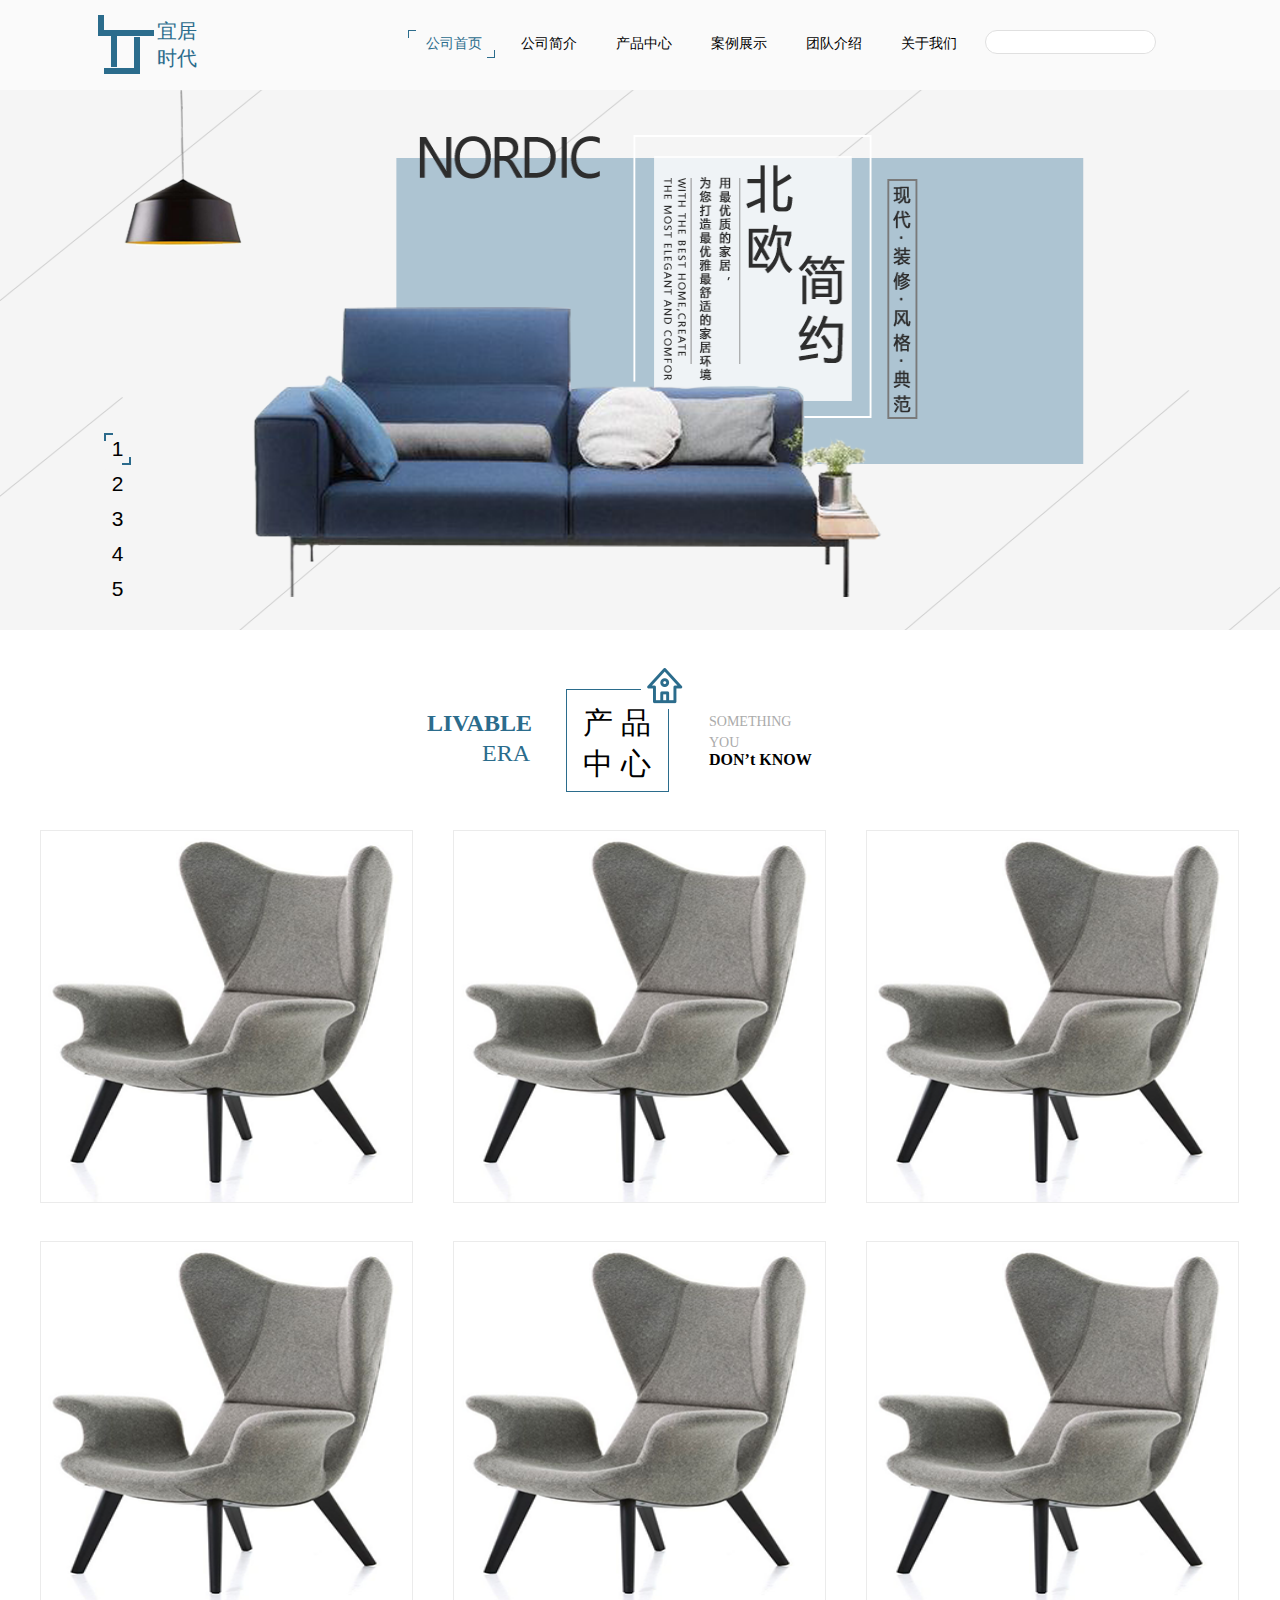
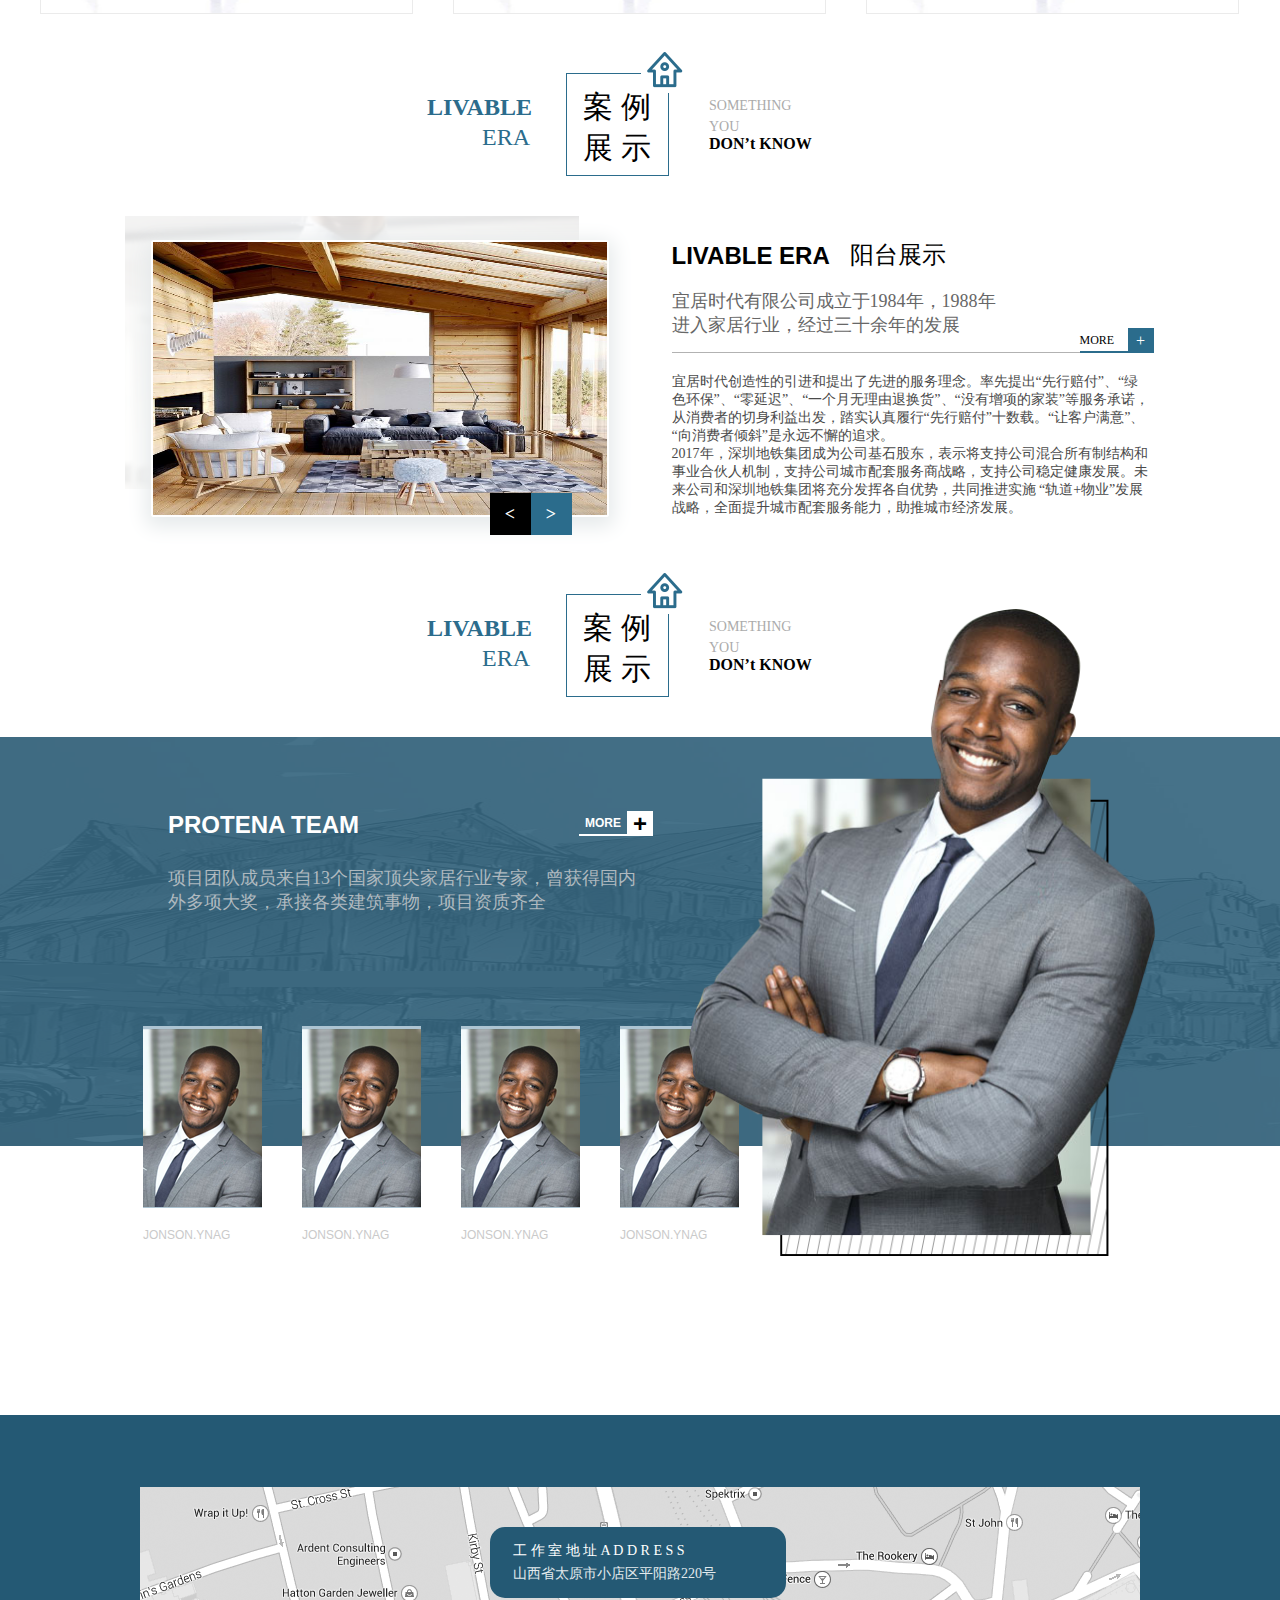
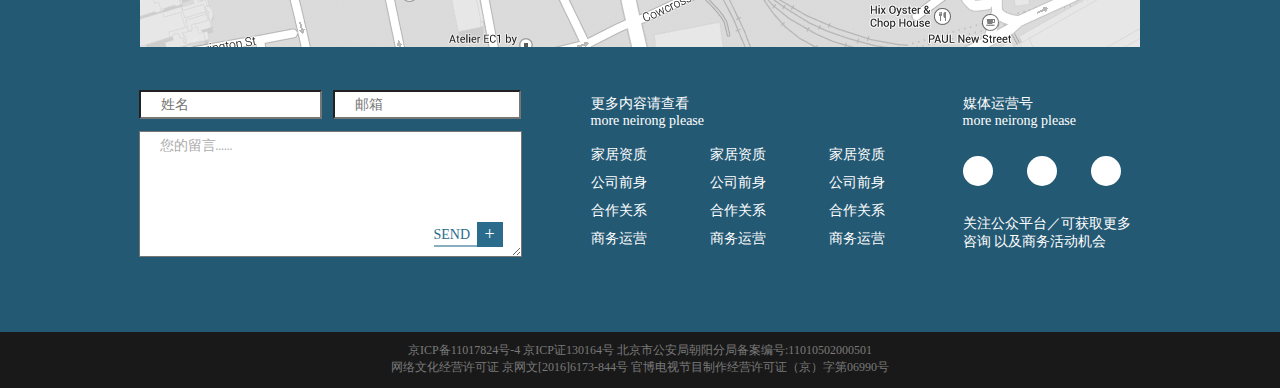
==== commit 8e7e24d0: "1" ====
--- a/index.html
+++ b/index.html
@@ -79,42 +79,56 @@
 	<!-- banner开始 -->
 	<div class="banner">
 		<div class="banner_center">
-			<img src="img/index1.png" alt="">
+			<img src="img/index1.png" alt="" class="banner-img active1">
+			<img src="img/banner1.webp" alt="" class="banner-img">
+			<img src="img/banner2.webp" alt="" class="banner-img">
+			<img src="img/banner3.webp" alt="" class="banner-img">
+			<img src="img/banner4.webp" alt="" class="banner-img">
 			<div class="banner_sz">
-				<a href=""><div class="banner_1">
-					<div class="banner_lan banner_lts"></div>
-					<div class="banner_lan banner_ltl"></div>
+				<a href="" class="banner-k1"><div class="banner_1 ">
+					<div class="banner_lan active">
+						<div class=" banner_lts"></div>
+						<div class=" banner_ltl"></div>
+						<div class=" banner_ltx"></div>
+						<div class=" banner_ltr"></div>
+					</div>
 					1
-					<div class="banner_lan banner_ltx"></div>
-					<div class="banner_lan banner_ltr"></div>
-				</div></a>
-				<a href=""><div class="banner_1 banner_2 banner_3">
-					<div class="banner_lan banner_lan1 banner_lts"></div>
-					<div class="banner_lan banner_lan1 banner_ltl"></div>
+				</div></a>
+				<a href="" class="banner-k1"><div class="banner_1 banner_2">
+					<div class="banner_lan">
+						<div class=" banner_lts"></div>
+						<div class=" banner_ltl"></div>
+						<div class=" banner_ltx"></div>
+						<div class=" banner_ltr"></div>
+					</div>
 					2
-					<div class="banner_lan banner_lan1 banner_ltx"></div>
-					<div class="banner_lan banner_lan1 banner_ltr"></div>
-				</div></a>
-				<a href=""><div class="banner_1 banner_2">
-					<div class="banner_lan banner_lts"></div>
-					<div class="banner_lan banner_ltl"></div>
+				</div></a>
+				<a href="" class="banner-k1"><div class="banner_1 banner_2">
+					<div class="banner_lan">
+						<div class=" banner_lts"></div>
+						<div class=" banner_ltl"></div>
+						<div class=" banner_ltx"></div>
+						<div class=" banner_ltr"></div>
+					</div>
 					3
-					<div class="banner_lan banner_ltx"></div>
-					<div class="banner_lan banner_ltr"></div>
-				</div></a>
-				<a href=""><div class="banner_1 banner_2">
-					<div class="banner_lan banner_lts"></div>
-					<div class="banner_lan banner_ltl"></div>
+				</div></a>
+				<a href="" class="banner-k1"><div class="banner_1 banner_2">
+					<div class="banner_lan">
+						<div class=" banner_lts"></div>
+						<div class=" banner_ltl"></div>
+						<div class=" banner_ltx"></div>
+						<div class=" banner_ltr"></div>
+					</div>
 					4
-					<div class="banner_lan banner_ltx"></div>
-					<div class="banner_lan banner_ltr"></div>
-				</div></a>
-				<a href=""><div class="banner_1 banner_2">
-					<div class="banner_lan banner_lts"></div>
-					<div class="banner_lan banner_ltl"></div>
+				</div></a>
+				<a href="" class="banner-k1"><div class="banner_1 banner_2">
+					<div class="banner_lan">
+						<div class=" banner_lts"></div>
+						<div class=" banner_ltl"></div>
+						<div class=" banner_ltx"></div>
+						<div class=" banner_ltr"></div>
+					</div>
 					5
-					<div class="banner_lan banner_ltx"></div>
-					<div class="banner_lan banner_ltr"></div>
 				</div></a>
 			</div>
 
@@ -217,12 +231,15 @@
 	</div>
 	<div class="al_nr">
 		<div class="al_left">
-			<img src="img/index7.png" alt="" class="al_img1">
-			<div class="al_img2h">
-				<img src="img/index6.png" alt="" class="al_img2">
-			</div>
-			<a href="" class="al_ljt">&lt;</a>
-			<a href="" class="al_rjt">&gt;</a>
+			<div class="al-img al_img1">
+				<img src="img/index7.png" alt="" class="al_img1">
+			</div>
+
+			<div class="al-img al_img2h">
+				<img src="img/index6.png" alt="" class="al_img2 active4">
+			</div>
+			<div href="" class="al-btn al_ljt active2">&lt;</div>
+			<div href="" class="al-btn al_rjt">&gt;</div>
 		</div>
 		<div class="al_right">
 			<p>LIVABLE ERA</p>
@@ -369,4 +386,6 @@
 	</div>
 	<!-- 站点地图结束 -->
 </body>
+<script src="js/jquery-3.3.1.min.js"></script>
+<script  src="js/index.js"></script>
 </html>--- a/css/index.css
+++ b/css/index.css
@@ -172,6 +172,11 @@
 .banner img{
 	width: 100%;
 	height: 540px;
+	position: absolute;
+	top: 0;
+	left: 0;
+	opacity: 0;
+	transition: all .3s;
 }
 .biaoti{
 	width: 426px;
@@ -191,6 +196,7 @@
 	height: 32px;
 	font-family: "arial";
 	font-size: 21px;
+	color: #000;
 	text-align: center;
 	line-height: 32px;
 	position: relative;
@@ -361,10 +367,11 @@
 	height: 277px;
 	border: 2px solid #fff;
 	box-shadow: 0 5px 20px 5px #E6EAEB;
+	border-radius: 3px;
 	position: absolute;
 	top: 24px;
 	left: 26px;
-	border-radius: 3px;
+	transition: all .2s;
 }
 .al_img2{
 	width: 454px;
@@ -374,7 +381,7 @@
 .al_ljt{
 	width: 41px;
 	height: 42px;
-	background-color: #000;
+	background-color: #2B6C8C;
 	font-size: 18px;
 	color: #fff;
 	font-weight: bold;
@@ -384,8 +391,8 @@
 	bottom: 0;
 	right: 78px;
 }
-.al_ljt:hover{
-	background-color: #3C3C3C;
+.active2{
+	background: #000;
 }
 .al_rjt{
 	width: 41px;
@@ -402,6 +409,9 @@
 }
 .al_rjt:hover{
 	background-color: #3C638C;
+}
+.al-btn{
+	cursor: pointer;
 }
 .al_right{
 	width: 480px;
@@ -672,6 +682,8 @@
 	height: 126px;
 	max-width:383px ;
 	max-height: 126px;
+	min-width:383px ;
+	min-height: 126px;
 	margin-top: 12px;
 }
 .map_jt{
@@ -774,6 +786,12 @@
 .banner_3{
 	color: #2B6C8C;
 }
-.banner_lan1{
+.active{
 	opacity: 1;
+}
+.banner_center .active1{
+	opacity: 1;
+}
+.active4{
+
 }